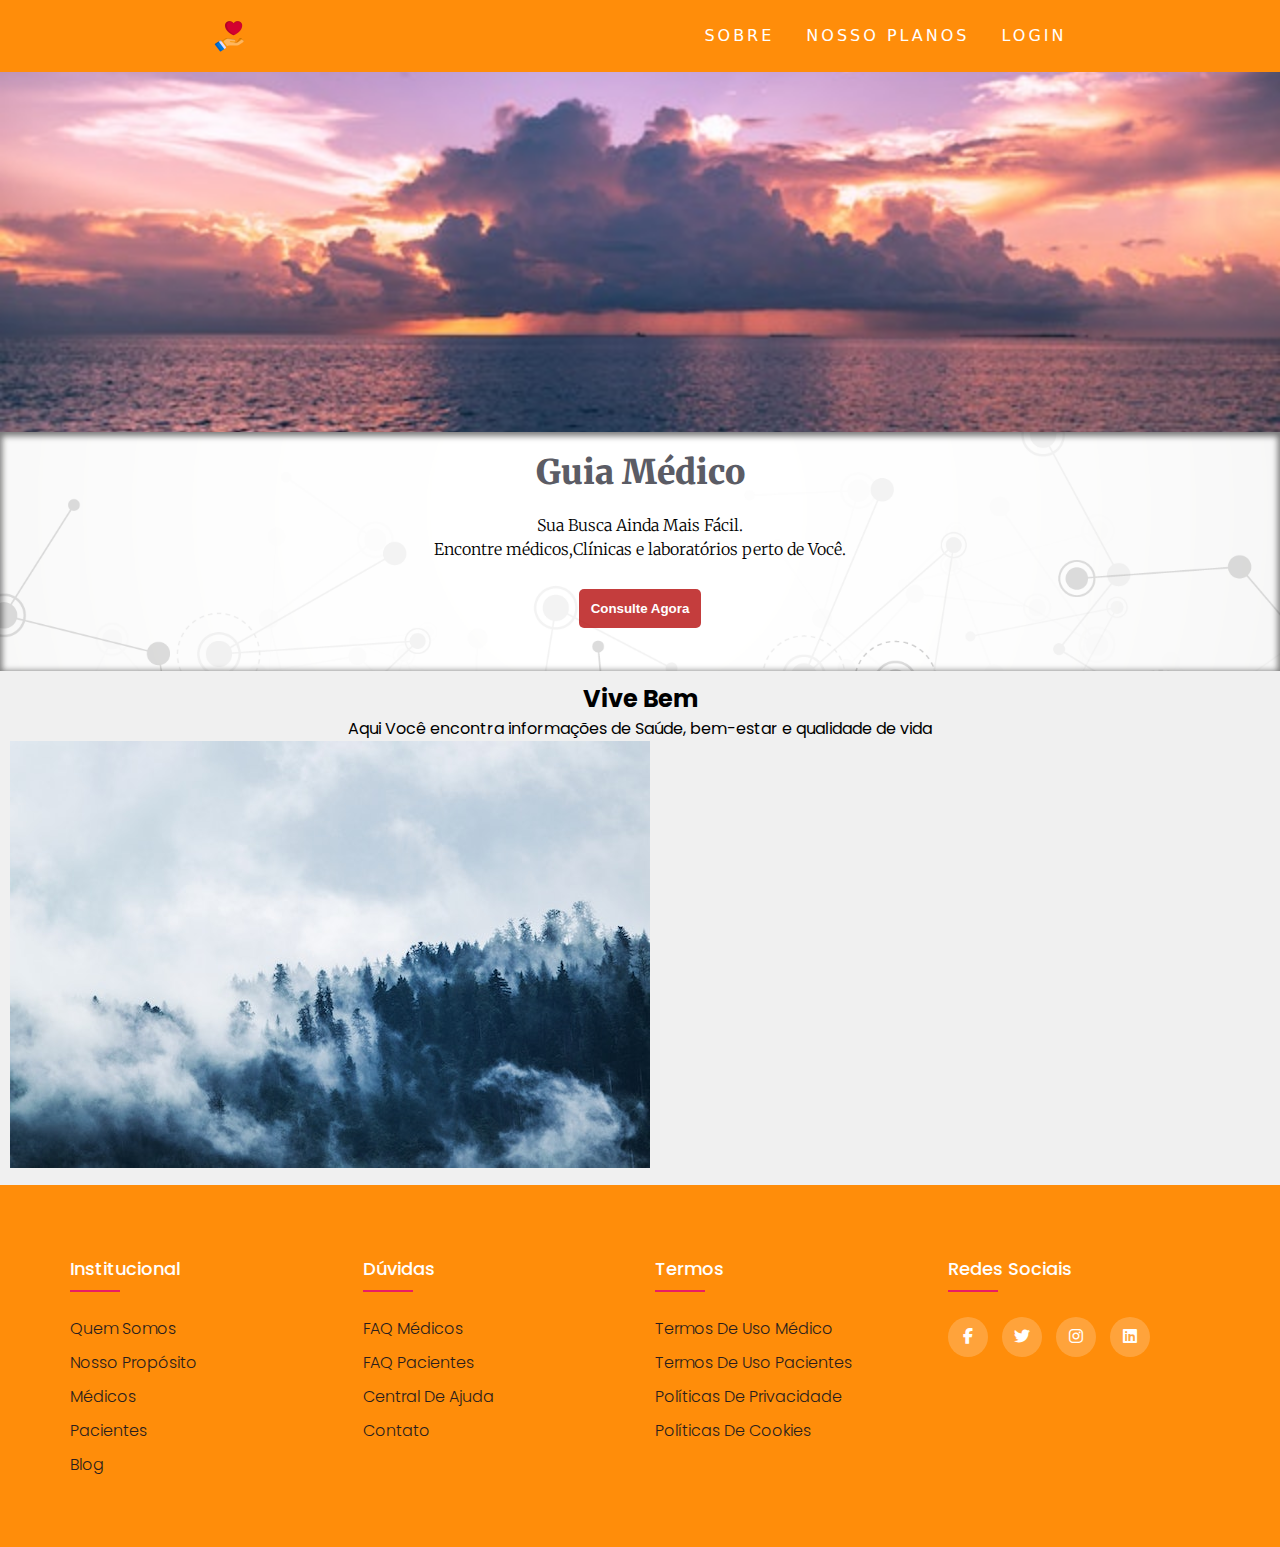
==== index.html @ d49309b1 "Initial commit" ====
<!DOCTYPE html>
<html lang="pt-br">
<head>
    <meta charset="UTF-8">
    <meta http-equiv="X-UA-Compatible" content="IE=edge">
    <meta name="viewport" content="width=device-width, initial-scale=1.0">
    <title>Document</title>
    <link rel="stylesheet" href="style/style.css">
    <link rel="stylesheet" href="style/media.css">
    <link rel="stylesheet" href="https://cdnjs.cloudflare.com/ajax/libs/font-awesome/6.2.0/css/all.min.css">    
</head>
<body>
    <header>
        <nav>
            <img src="images/favicon-32x32.png" alt="Logo">
            <div class="mobile-menu">
                <div class="line1"></div>
                <div class="line2"></div>
                <div class="line3"></div>
            </div>
            <ul class="nav-list">
                <li><a class="link-nav" href="#">SOBRE</a></li>
                <li><a class="link-nav" href="#">NOSSO PLANOS</a></li>
                <li><a class="link-nav" href="#">LOGIN</a></li>
            </ul>
        </nav>
    </header>
    <main>
        <div id="foto">
        <!--IMAGEM NO CSS-->
        </div>
        <div id="bg-medico">
            <h2>Guia Médico</h2>
            <p>Sua Busca Ainda Mais Fácil. <br>
            Encontre médicos,Clínicas e laboratórios perto de Você.
            </p>
            <button type="button"><a href="#">Consulte Agora</a></button>
        </div>
        <div id="info">
            <h2>Vive Bem</h2>
            <p>Aqui Você encontra informações de Saúde, bem-estar e qualidade de vida</p>
            <div class="article-container">
                <article class="article-card">
                    <figure class="article-image">
                        <img src="images/pexels-lumn-167699 (1).jpg" alt="" srcset="">
                    </figure>
                </article>
            </div>
        </div>
        </main>
    <footer class="footer">
        <div class="container">
            <div class="row">
                <div class="footer-col">
                    <h4>Institucional</h4>
                    <ul>
                        <li><a href="#">Quem somos</a></li>
                        <li><a href="#">Nosso propósito</a></li>
                        <li><a href="#">Médicos</a></li>
                        <li><a href="#">Pacientes</a></li>
                        <li><a href="#">Blog</a></li>
                    </ul>
                </div>
                <div class="footer-col">
                    <h4>Dúvidas</h4>
                    <ul>
                        <li><a href="#">FAQ Médicos</a></li>
                        <li><a href="#">FAQ Pacientes</a></li>
                        <li><a href="#">Central de ajuda</a></li>
                        <li><a href="#">Contato</a></li>
                    </ul>
                </div>
                <div class="footer-col">
                    <h4>Termos</h4>
                    <ul>
                        <li><a href="#">Termos de uso Médico</a></li>
                        <li><a href="#">Termos de uso Pacientes</a></li>
                        <li><a href="#">Políticas de privacidade</a></li>
                        <li><a href="#">Políticas de Cookies</a></li>
                    </ul>
                </div>
                <div class="footer-col">
                    <h4>Redes Sociais</h4>
                    <div class="social-links">
                        <a href="#"><i class="fab fa-facebook-f"></i></a>
                        <a href="#"><i class="fab fa-twitter"></i></a>
                        <a href="#"><i class="fab fa-instagram"></i></a>
                        <a href="#"><i class="fab fa-linkedin"></i></a>
                    </div>
                </div>
            </div>
        </div>
    </footer>
    <script src="index.js"></script>
</body>
</html>
---- style/style.css ----
@charset "UTF-8";

@import url('https://fonts.googleapis.com/css2?family=Poppins:wght@300;400;500;600;700&display=swap');

@import url('https://fonts.googleapis.com/css2?family=Merriweather:ital,wght@0,300;0,400;0,700;0,900;1,300;1,400;1,700&display=swap');

html{
    overflow-x: hidden;
}
body{
    line-height: 1.5;
    font-family: 'Poppins', sans-serif;
}
*{
    margin:0;
    padding: 0;
    box-sizing: border-box;
}

nav {
    display: flex;
    justify-content: space-around;
    align-items: center;
    font-family: system-ui, -apple-system, BlinkMacSystemFont, 'Segoe UI', Roboto, Oxygen, Ubuntu, Cantarell, 'Open Sans', 'Helvetica Neue', sans-serif;
    background-color: #ff8800f5;
    height: 8vh;
}

.link-nav {
    color: #ffffff;
    text-decoration: none;
    transition: 0.3s;
}

.link-nav:hover {
    opacity: 0.7;
    color: rgba(0, 0, 0, 0.888);
}


.logo {
    font-size: 24px;
    text-transform: uppercase;
    letter-spacing: 4px;
}

.nav-list {
    list-style: none;
    display: flex;
}

.nav-list li {
    letter-spacing: 3px;
    margin-left: 32px;
}

.mobile-menu {
    display: none;
    cursor: pointer;
}

.mobile-menu div {
    width: 31px;
    height: 2px;
    background: #fff;
    margin: 8px;
    transition: 0.3s;
}

.nav-list.active {
    transform: translateX(0);
}

@keyframes navLinkFade {
    from {
        opacity: 0;
        transform: translatex(50px);
    }
    
    to {
        opacity: 1;
        transform: translateX(0);
    }
}

.mobile-menu.active .line1 {
    transform: rotate(-45deg) translate((-8px, 8px));
}

.mobile-menu.active .line2 {
    opacity: 0;
}

.mobile-menu.active .line3 {
    transform: rotate(45deg) translate(-5px, -7px);
}


#foto{
    height: 40vh;
    width: 100vw;
    background-image: url(../images/pexels-roberto-nickson-2775196\ \(1\).jpg);
    background-position: center;
    background-size: cover;
    background-repeat: no-repeat;
}
#bg-medico{
    background-image: url("../images/BG-medico.png");
    background-position: center center;
    background-size: cover;
    background-repeat: no-repeat;
    height: 30%;
    width: 100vw;
    text-align: center;
    padding: 15px;
    box-shadow: inset 0px 2px 6px 2px rgba(0, 0, 0, 0.534);


}
#bg-medico > h2{
    font-family: 'Merriweather', serif;
    font-weight: 900;
    font-size: 34px;
    color:  #5B5C65;

}
#bg-medico > p{
    margin-top: 15px;
    font-family: 'Merriweather', serif;
    font-weight: 300;
}
#bg-medico > button{
    margin: 28px;
    padding: 12px;
    border-radius: 5px;
    border: none;
    background-color: #b20000c2;
    transition: all ease-in .6s;
}
#bg-medico > button > a {
    text-decoration: none;
    color: white;
    font-weight: 600;
}
#bg-medico > button:hover{
    transform: translateY(-5px);
    transition: all ease-in .7s;
    background-color: #B20000;
}

#info{
    padding: 10px;
    height: 40%;
    width: 100vw;
    background-color:#eaeaeabb;
}
#info > h2{
    text-align: center;
    

}
#info > p{
    text-align: center;
    
}




.container{
    max-width: 1170px;
    margin:auto;
}
.row{
    display: flex;
    flex-wrap: wrap;
}
ul{
    list-style: none;
}
.footer{
    background-color: #ff8800f5;
    padding: 70px 0;
}
.footer-col{
    width: 25%;
    padding: 0 15px;
}
.footer-col h4{
    font-size: 18px;
    color: #ffffff;
    text-transform: capitalize;
    margin-bottom: 35px;
    font-weight: 500;
    position: relative;
}
.footer-col h4::before{
    content: '';
    position: absolute;
    left: 0;
    bottom: -10px;
    background-color: #e91e63;
    height: 2px;
    box-sizing: border-box;
    width: 50px;
}
.footer-col ul li:not(:last-child){
    margin-bottom: 10px;
}
.footer-col ul li a{
    font-size: 16px;
    text-transform: capitalize;
    color: #ffffff;
    text-decoration: none;
    font-weight: 300;
    color: #2a1d1d;
    display: block;
    transition: all 0.3s ease;
}
.footer-col ul li a:hover{
    color: #ffffff;
    padding-left: 8px;
}
.footer-col .social-links a{
    display: inline-block;
    height: 40px;
    width: 40px;
    background-color: rgba(255,255,255,0.2);
    margin: 0 10px 10px 0;
    text-align: center;
    line-height: 40px;
    border-radius: 50%;
    color: #ffffff;
    transition: all 0.5s ease;
}
.footer-col .social-links a:hover{
    color: #24262b;
    background-color: #ffffff;
}
---- style/media.css ----
@charset "UFT-8";

@media (max-width:767px){
    body{
        overflow-x: hidden;
    }
    .nav-list{
        position: absolute;
        top: 8vh;
        right: 0;
        width: 50vw;
        height: 92vh;
        background: #23232e;
        flex-direction: column;
        align-items: center;
        justify-content: space-around;
        transform: translateX(100%);
        transition: transform 0.3s ease-in;
        box-shadow: 1px 1px solid black;
    }
    .nav-list li {
        margin-left: 0;
        opacity: 0;
    }
    .mobile-menu{
        display: block;
    }
    .link-nav:hover{
        opacity: 0.7;
        color: #ff8800f5;
    }
    .footer-col {
        width: 50%;
        margin: 30px;
     }
}
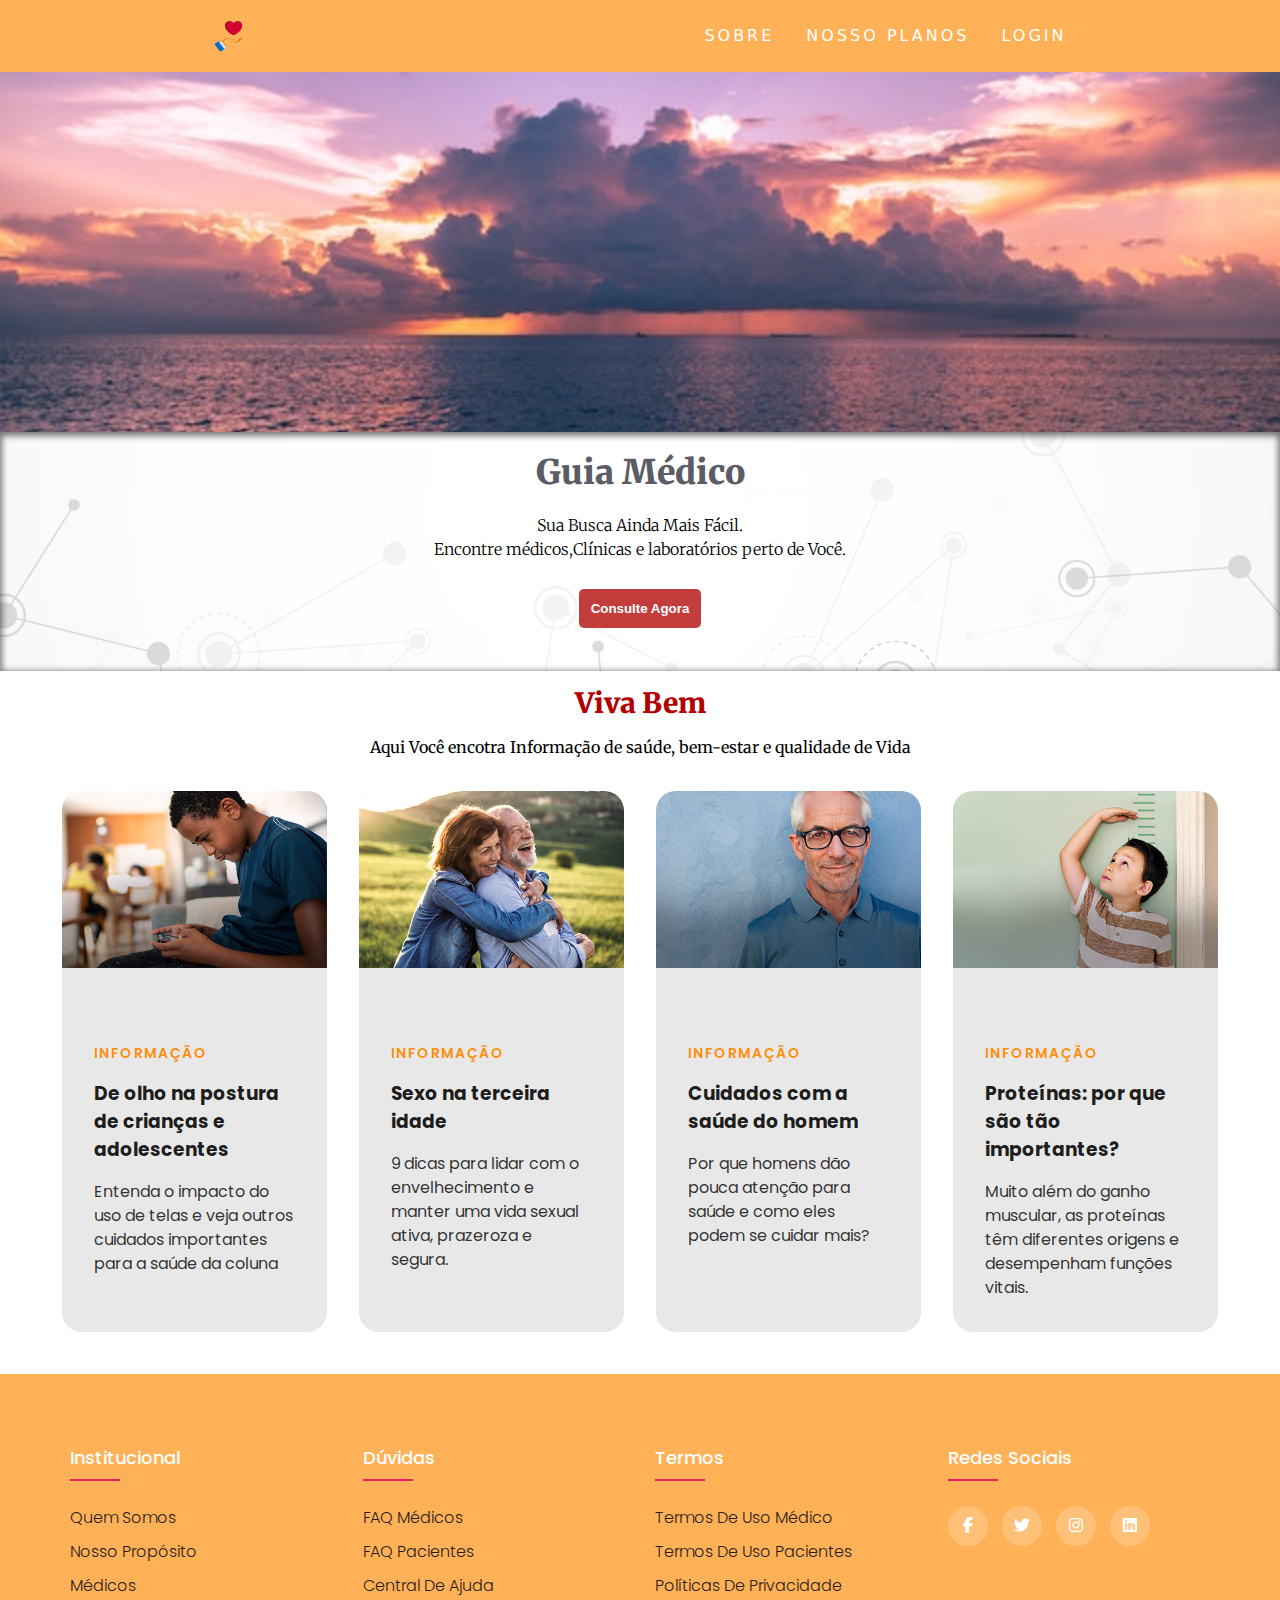
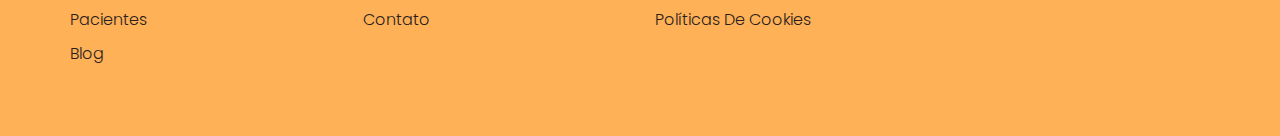
==== commit 4231b588: "att" ====
--- a/index.html
+++ b/index.html
@@ -4,7 +4,8 @@
     <meta charset="UTF-8">
     <meta http-equiv="X-UA-Compatible" content="IE=edge">
     <meta name="viewport" content="width=device-width, initial-scale=1.0">
-    <title>Document</title>
+    <link rel="shortcut icon" href="images/favicon.ico" type="image/x-icon">
+    <title>Amor Pela Vida | Página Inicial</title>
     <link rel="stylesheet" href="style/style.css">
     <link rel="stylesheet" href="style/media.css">
     <link rel="stylesheet" href="https://cdnjs.cloudflare.com/ajax/libs/font-awesome/6.2.0/css/all.min.css">    
@@ -36,17 +37,54 @@
             </p>
             <button type="button"><a href="#">Consulte Agora</a></button>
         </div>
-        <div id="info">
-            <h2>Vive Bem</h2>
-            <p>Aqui Você encontra informações de Saúde, bem-estar e qualidade de vida</p>
-            <div class="article-container">
-                <article class="article-card">
-                    <figure class="article-image">
-                        <img src="images/pexels-lumn-167699 (1).jpg" alt="" srcset="">
-                    </figure>
-                </article>
-            </div>
-        </div>
+        <section id="fundo-card1">
+            <h2>Viva Bem</h2>
+            <p>Aqui Você encotra Informação de saúde, bem-estar e qualidade de Vida</p>
+            <div class="site-container">
+                <div class="article-container">
+                    <article class="article-card">
+                        <figure class="article-image">
+                            <img src="images/capa2_posturainfantil.jpg" alt="Imagem"/>
+                        </figure>
+                        <div class="article-content">
+                            <a href="#" class="card-category">Informação</a>
+                            <h3 class="card-title">De olho na postura de crianças e adolescentes</h3>
+                            <p class="card-excerpt">Entenda o impacto do uso de telas e veja outros cuidados importantes para a saúde da coluna </p>
+                        </div>
+                    </article>
+                    <article class="article-card">
+                        <figure class="article-image">
+                            <img src="images/capa_sexo3idade_2.png" alt="Imagem"/>
+                        </figure>
+                        <div class="article-content">
+                            <a href="#" class="card-category">Informação</a>
+                            <h3 class="card-title">Sexo na terceira idade</h3>
+                            <p class="card-excerpt">9 dicas para lidar com o envelhecimento e manter uma vida sexual ativa, prazeroza e segura.</p>
+                        </div>
+                    </article>
+                    <article class="article-card">
+                        <figure class="article-image">
+                            <img src="images/capa2_saudedohomem.jpg" alt="Imagem"/>
+                        </figure>
+                        <div class="article-content">
+                            <a href="#" class="card-category">Informação</a>
+                            <h3 class="card-title">Cuidados com a saúde do homem</h3>
+                            <p class="card-excerpt">Por que homens dão pouca atenção para saúde e como eles podem se cuidar mais?</p>
+                        </div>
+                    </article>
+                    <article class="article-card">
+                        <figure class="article-image">
+                            <img src="images/capa2_proteina.jpg" alt="Imagem"/>
+                        </figure>
+                        <div class="article-content">
+                            <a href="#" class="card-category">Informação</a>
+                            <h3 class="card-title">Proteínas: por que são tão importantes?</h3>
+                            <p class="card-excerpt">Muito além do ganho muscular, as proteínas têm diferentes origens e desempenham funções vitais.</p>
+                        </div>
+                    </article>
+                </div>
+              </div>
+        </section>
         </main>
     <footer class="footer">
         <div class="container">
--- a/style/style.css
+++ b/style/style.css
@@ -22,7 +22,7 @@
     justify-content: space-around;
     align-items: center;
     font-family: system-ui, -apple-system, BlinkMacSystemFont, 'Segoe UI', Roboto, Oxygen, Ubuntu, Cantarell, 'Open Sans', 'Helvetica Neue', sans-serif;
-    background-color: #ff8800f5;
+    background-color: #ff8800a8;
     height: 8vh;
 }
 
@@ -148,20 +148,78 @@
     background-color: #B20000;
 }
 
-#info{
-    padding: 10px;
-    height: 40%;
-    width: 100vw;
-    background-color:#eaeaeabb;
-}
-#info > h2{
-    text-align: center;
+#fundo-card1{
+    padding-bottom: 10px;
     
 
 }
-#info > p{
-    text-align: center;
-    
+
+#fundo-card1 > h2{
+    font-family: 'Merriweather', serif;
+    color: #B20000;
+    text-align: center;
+    font-weight: 900;
+    font-size: 28px;
+    padding:11px;  
+}
+
+#fundo-card1 > p{
+    text-align: center;
+    font-family:'Merriweather', serif;
+    font-weight: 400;
+}
+
+
+
+.site-container{
+    margin: 2rem auto;
+    max-width: calc(100% - 80px);
+}
+.article-container{
+    display: grid;
+    grid-template-columns: repeat(auto-fill, minmax(265px, 1fr));
+    gap: 2rem;
+}
+.article-image{
+    margin: 0;
+    padding: 0;
+    overflow: hidden;
+}
+.article-image img{
+    max-width: 100%;
+    height: auto;
+    border-radius: 20px 20px 0 0;
+}
+.article-card {
+    background: rgba(211, 211, 211, 0.518);
+    border-radius: 20px;
+    transition: 0.3s;
+}
+.article-card:hover {
+    box-shadow: 0 4px 20px 0 rgba(34,68,123,0.2);
+    cursor: pointer;
+}
+.article-content{
+    padding: 2rem;
+}
+.article-content .card-category {
+    font-size: 0.875rem;
+    text-transform: uppercase;
+    letter-spacing: 0.1em;
+    font-weight: 600;
+    color:#ff8800f5 ;
+    display: block;
+    text-decoration: none;
+}
+.article-content .card-title {
+    margin: 1rem 0;
+    color: rgba(0, 0, 0, 0.879);
+}
+.article-content .card-excerpt {
+    font-size: 1rem;
+    line-height: 1.5rem;
+    color: rgba(0, 0, 0, 0.805);
+    margin: 0;
 }
 
 
@@ -179,7 +237,7 @@
     list-style: none;
 }
 .footer{
-    background-color: #ff8800f5;
+    background-color: #ff8800a8;
     padding: 70px 0;
 }
 .footer-col{
--- a/style/media.css
+++ b/style/media.css
@@ -35,3 +35,19 @@
      }
 }
 
+@media screen and (min-width: 768px){
+    .site-container{
+        max-width: 608px;
+    }
+    .article-card{
+        display: grid;
+        grid-template-rows: 220px 1fr;
+    }
+}
+@media screen and (min-width: 1280px)
+{
+    .site-container{
+        max-width: 1156px;
+    }
+}
+
